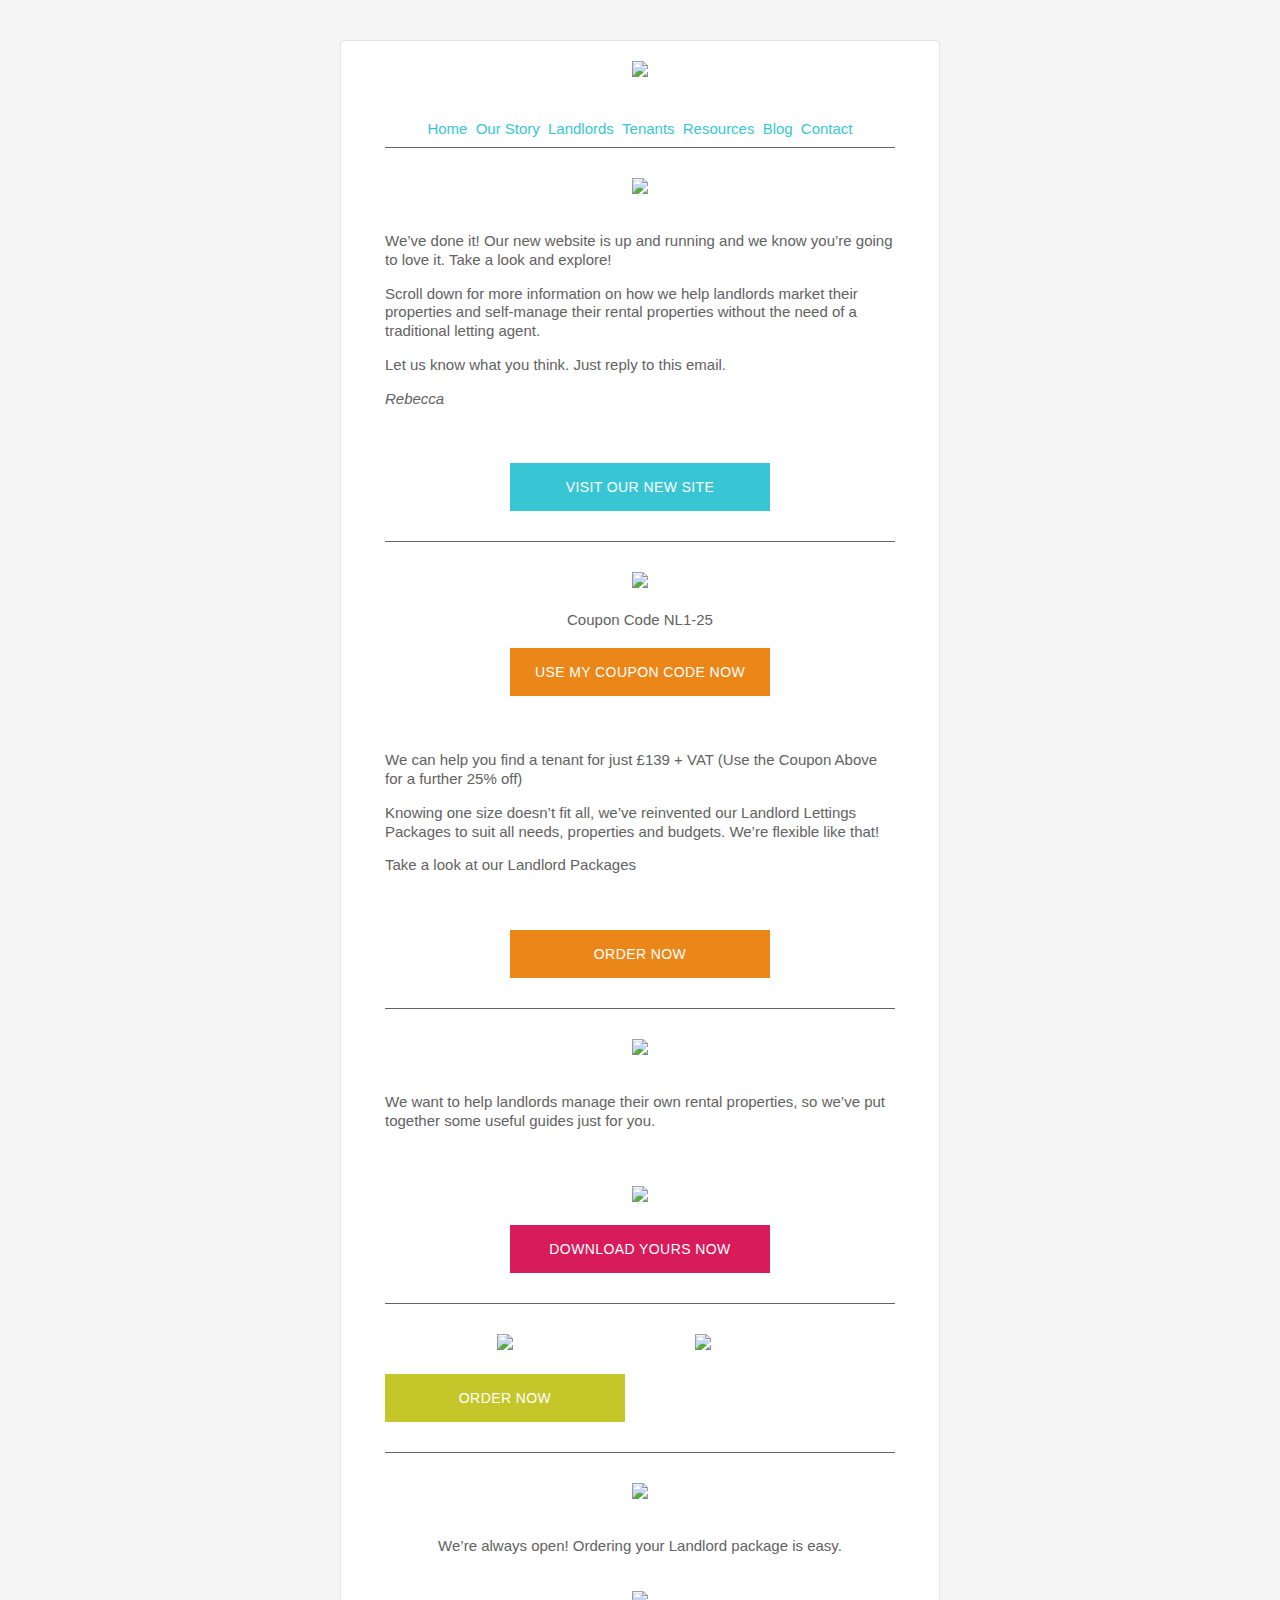
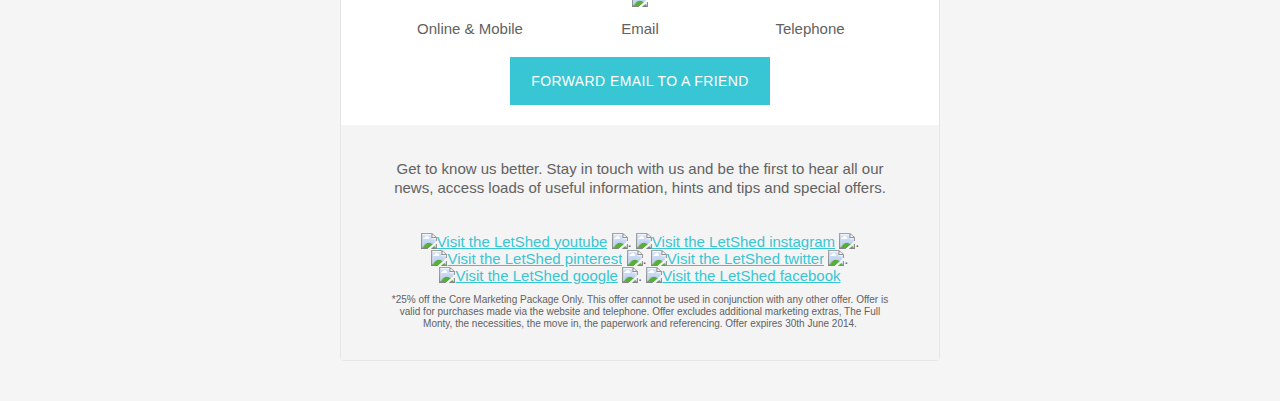
==== LetShed/index.html @ 843b9af1 "Started developing extra kit files" ====
<!DOCTYPE html PUBLIC "-//W3C//DTD XHTML 1.0 Strict//EN" "http://www.w3.org/TR/xhtml1/DTD/xhtml1-strict.dtd">
<html xmlns="http://www.w3.org/1999/xhtml">
    <head>
		
        <meta http-equiv="Content-Type" content="text/html; charset=UTF-8" />
        <meta name="viewport" content="width=device-width"/>
        <title>Letshed Residential Property Lettings</title>

        <style type="text/css">body,#bodyTable,#bodyCell{height:100% !important;margin:0;padding:0;width:100% !important}table{border-collapse:collapse}img,a img{border:0;outline:none;text-decoration:none}h1,h2,h3,h4,h5,h6{margin:0;padding:0}p{margin:1em 0}.ReadMsgBody{width:100%}.ExternalClass{width:100%}.ExternalClass,.ExternalClass p,.ExternalClass span,.ExternalClass font,.ExternalClass td,.ExternalClass div{line-height:100%}table,td{mso-table-lspace:0pt;mso-table-rspace:0pt}#outlook a{padding:0}img{-ms-interpolation-mode:bicubic}body,table,td,p,a,li,blockquote{-ms-text-size-adjust:100%;-webkit-text-size-adjust:100%}.flexibleContainerCell{padding-top:20px}.flexibleImage{height:auto}.bottomShim{padding-bottom:20px}.imageContent,.imageContentLast{padding-bottom:20px}.nestedContainerCell{padding-top:20px;padding-Right:20px;padding-Left:20px}body,#bodyTable{background-color:#f5f5f5;font-family:Arial, sans-serif;color:#626262;font-size:15px}#bodyCell{padding-top:40px;padding-bottom:40px}#emailBody{background-color:#fff;border:1px solid #e6e6e6;border-collapse:separate;border-radius:4px}h1,h2,h3,h4,h5,h6{color:#626262;font-family:Arial;font-size:20px;line-height:125%;text-align:Left}.textContent,.textContentLast{color:#626262;font-family:Arial;font-size:15px;line-height:125%;text-align:Left;padding-bottom:20px}.textContent a,.textContentLast a{color:#38c6d4;text-decoration:underline}.nestedContainer{background-color:#e6e6e6;border:1px solid #d9d9d9}.emailButton{background-color:#38c6d4;border-collapse:separate;text-transform:uppercase}.buttonContent{color:#fff;font-family:Arial;font-size:18px;font-weight:bold;line-height:100%;text-align:center}.buttonContent a{color:#fff;display:block;text-decoration:none;font-size:14px;letter-spacing:0.029em;font-weight:300;padding:15px}.emailButton.pink{background-color:#d81b5b}.emailButton.orange{background-color:#eb8619}.emailButton.blue{background-color:#38c6d4}.emailButton.green{background-color:#c4c62a;margin-top:20px}.divided{border-bottom:1px solid #626262;margin-bottom:10px;padding-bottom:10px;display:block}a{color:#38c6d4}.navigation{margin:0;padding:0;text-align:center}.navigation li{list-style:none;display:inline}.navigation li a{text-decoration:none;padding:0 2px;font-size:15px}.coupon{padding-top:20px}.grey{background:#f4f4f4}.small{font-size:10px;line-height:12px;text-align:center}@media only screen and (max-width: 480px){body{width:100% !important;min-width:100% !important}table[id="emailBody"],table[class="flexibleContainer"]{width:100% !important}img[class="flexibleImage"]{height:auto !important;width:100% !important}table[class="emailButton"]{width:100% !important}td[class="buttonContent"]{padding:0 !important}td[class="buttonContent"] a{padding:15px !important}td[class="textContentLast"],td[class="imageContentLast"]{padding-top:20px !important}td[id="bodyCell"]{padding-top:10px !important;padding-Right:10px !important;padding-Left:10px !important}.navigation{margin:0;padding:0;text-align:center}.navigation li{list-style:none;display:inline}.navigation li a{text-decoration:none;padding:0 2px;font-size:15px}p{margin:1em 2em;padding:0 15px}.flexibleContainer{max-width:320px}img{max-width:260px}.imageContent,.imageContentLast{text-align:center}.space{display:none}.emailButton{margin:0 auto}}
</style>
        <!--
        	Outlook Conditional CSS

            These two style blocks target Outlook 2007 & 2010 specifically, forcing
            columns into a single vertical stack as on mobile clients. This is
            primarily done to avoid the 'page break bug' and is optional.

            More information here:
			http://templates.mailchimp.com/development/css/outlook-conditional-css
        -->
        <!--[if mso 12]>
            <style type="text/css">
            	.flexibleContainer{display:block !important; width:100% !important;}
            </style>
        <![endif]-->
        <!--[if mso 14]>
            <style type="text/css">
            	.flexibleContainer{display:block !important; width:100% !important;}
            </style>
        <![endif]-->
    </head>
    <body>
    	<center>
        	<table border="0" cellpadding="0" cellspacing="0" height="100%" width="100%" id="bodyTable">
            	<tr>
                	<td align="center" valign="top" id="bodyCell">
                    	<!-- EMAIL CONTAINER // -->
 
                    	<table border="0" cellpadding="0" cellspacing="0" width="600" id="emailBody">




							<!-- -------------------------
							Logo - (?) -------------
							----------------------------->
							

							<!-- MODULE ROW // -->
							<tr>
                            	<td align="center" valign="top">
                                	<!-- CENTERING TABLE // -->
                                	<table border="0" cellpadding="0" cellspacing="0" width="100%">
                                    	<tr>
                                        	<td align="center" valign="top">
                                            	<!-- FLEXIBLE CONTAINER // -->
                                            	<table border="0" cellpadding="0" cellspacing="0" width="510" class="flexibleContainer">
                                                	<tr>
                                                    	<td align="center" valign="top" width="510" class="flexibleContainerCell bottomShim ">


                                                            <!-- CONTENT TABLE // -->
                                                           
                                                            <table border="0" cellpadding="0" cellspacing="0" width="260" class="">
                                                                <tr>
                                                                    <td align="center" valign="middle" class="">
                                                                        <a href="http://www.letshed.co.uk/" target="_blank"><img src="http://letshed.co.uk/email/images/logo.png" mc:edit="logo" /></a>
                                                                    </td>
                                                                </tr>
                                                            </table>
                                                            <!-- // CONTENT TABLE -->


                                                        </td>
                                                    </tr>
                                                </table>
                                                <!-- // FLEXIBLE CONTAINER -->
                                            </td>
                                        </tr>
                                    </table>
                                    <!-- // CENTERING TABLE -->
                                </td>
                            </tr>
                            <!-- // MODULE ROW -->
                            
                            

							<!-- -------------------------
							Navigation - (?) -------------
							----------------------------->
							

							<tr mc:hideable>
                            	<td align="center" valign="top">
                                	<!-- CENTERING TABLE // -->

                                	<table border="0" cellpadding="0" cellspacing="0" width="100%">
                                    	<tr>
                                        	<td align="center" valign="top">
                                            	<!-- FLEXIBLE CONTAINER // -->

                                            	<table border="0" cellpadding="0" cellspacing="0" width="510" class="flexibleContainer">
                                                	<tr class="divided">
                                                    	<td align="center" valign="top" width="510" class="flexibleContainerCell">

															<ul class="navigation">
																<li mc:edit="nav_home" ><a href="http://www.letshed.co.uk/">Home</a></li>
																<li mc:edit="nav_story" ><a href="http://www.letshed.co.uk/our-story/">Our Story</a></li>
																<li mc:edit="nav_landlord" ><a href="http://www.letshed.co.uk/landlords/">Landlords</a></li>
																<li mc:edit="nav_tenant" ><a href="http://www.letshed.co.uk/tenants/">Tenants</a></li>
																<li mc:edit="nav_resource" ><a href="http://www.letshed.co.uk/resources/">Resources</a></li>
																<li mc:edit="nav_blog" ><a href="http://www.letshed.co.uk/blog/">Blog</a></li>
																<li mc:edit="nav_contact" ><a href="http://www.letshed.co.uk/contact/">Contact</a></li>
															</ul>
                                                        </td>
                                                    </tr>
                                                </table>
                                                <!-- // FLEXIBLE CONTAINER -->
                                            </td>
                                        </tr>
                                    </table>
                                    <!-- // CENTERING TABLE -->
                                </td>
                            </tr>
                            <!-- // MODULE ROW -->
							
							
							
							<!-- -------------------------
							Full Width Column Content ----
							----------------------------->
							

							<tr>
                            	<td align="center" valign="top">
                                	<!-- CENTERING TABLE // -->

                                	<table border="0" cellpadding="0" cellspacing="0" width="100%">
                                    	<tr>
                                        	<td align="center" valign="top">
                                            	<!-- FLEXIBLE CONTAINER // -->

                                            	<table border="0" cellpadding="0" cellspacing="0" width="510" class="flexibleContainer">
                                                	<tr>
                                                    	<td align="center" valign="top" width="510" class="flexibleContainerCell">
															<img src="http://letshed.co.uk/email/images/weve-done-it.png" mc:edit="header-image" />
                                                        </td>
                                                    </tr>
                                                </table>
                                                <!-- // FLEXIBLE CONTAINER -->
                                            </td>
                                        </tr>
                                    </table>
                                    <!-- // CENTERING TABLE -->
                                </td>
                            </tr>
                            <!-- // MODULE ROW -->
							
							
							<!-- MODULE ROW // -->
                            
							<tr mc:repeatable>
                            	<td align="center" valign="top">
                                	<!-- CENTERING TABLE // -->

                                	<table border="0" cellpadding="0" cellspacing="0" width="100%">
                                    	<tr>
                                        	<td align="center" valign="top">
                                            	<!-- FLEXIBLE CONTAINER // -->

                                            	<table border="0" cellpadding="0" cellspacing="0" width="510" class="flexibleContainer">
                                                	<tr>
                                                    	<td align="center" valign="top" width="510" class="flexibleContainerCell">


                                                            <!-- CONTENT TABLE // -->
                                                            
                                                            <table border="0" cellpadding="0" cellspacing="0" width="100%">
                                                                <tr>
                                                                    <td valign="top" class="textContent" mc:edit="header-content">
																	<p>We&rsquo;ve done it! Our new website is up and running and we know you&rsquo;re going to love it. Take a look and explore!</p>
																	<p>Scroll down for more information on how we help landlords market their properties and self-manage their rental properties without the need of a traditional letting agent.</p>
																	<p>Let us know what you think. Just reply to this email.</p>
																	<p><i>Rebecca</i></p>
                                                                </tr>
                                                            </table>
                                                            <!-- // CONTENT TABLE -->


                                                        </td>
                                                    </tr>
                                                </table>
                                                <!-- // FLEXIBLE CONTAINER -->
                                            </td>
                                        </tr>
                                    </table>
                                    <!-- // CENTERING TABLE -->
                                </td>
                            </tr>
                            <!-- // MODULE ROW -->					
							
							
							<!-- MODULE ROW // -->
							<tr >
                            	<td align="center" valign="top" class="">
                                	<!-- CENTERING TABLE // -->
                                	<table border="0" cellpadding="0" cellspacing="0" width="100%">
                                    	<tr>
                                        	<td align="center" valign="top">
                                            	<!-- FLEXIBLE CONTAINER // -->
                                            	<table border="0" cellpadding="0" cellspacing="0" width="510" class="flexibleContainer divided">
                                                	<tr>
                                                    	<td align="center" valign="top" width="510" class="flexibleContainerCell bottomShim">

                                                            <!-- CONTENT TABLE // -->
                                                           
                                                            <table border="0" cellpadding="0" cellspacing="0" width="260" class="emailButton blue">
                                                                <tr>
                                                                    <td align="center" valign="middle" class="buttonContent">
                                                                        <a href="http://www.letshed.co.uk/" target="_blank" mc:edit="visit-new-site">Visit Our New Site</a>
                                                                    </td>
                                                                </tr>
                                                            </table>
                                                            <!-- // CONTENT TABLE -->

                                                        </td>
                                                    </tr>
                                                </table>
                                                <!-- // FLEXIBLE CONTAINER -->
                                            </td>
                                        </tr>
                                    </table>
                                    <!-- // CENTERING TABLE -->
                                </td>
                            </tr>
                            <!-- // MODULE ROW -->



<!----------->


							<tr>
                            	<td align="center" valign="top">
                                	<!-- CENTERING TABLE // -->

                                	<table border="0" cellpadding="0" cellspacing="0" width="100%">
                                    	<tr>
                                        	<td align="center" valign="top">
                                            	<!-- FLEXIBLE CONTAINER // -->

                                            	<table border="0" cellpadding="0" cellspacing="0" width="510" class="flexibleContainer">
                                                	<tr>
                                                    	<td align="center" valign="top" width="510" class="flexibleContainerCell">
															<img src="http://letshed.co.uk/email/images/25off.png" mc:edit="coupond-off-button"/>
                                                        </td>
                                                    </tr>
                                                </table>
                                                <!-- // FLEXIBLE CONTAINER -->
                                            </td>
                                        </tr>
                                    </table>
                                    <!-- // CENTERING TABLE -->
                                </td>
                            </tr>
                            <!-- // MODULE ROW -->


							<!-- MODULE ROW // -->
							<tr>
                            	<td align="center" valign="top">
                                	<!-- CENTERING TABLE // -->
                                	<table border="0" cellpadding="0" cellspacing="0" width="100%">
                                    	<tr>
                                        	<td align="center" valign="top">
                                            	<!-- FLEXIBLE CONTAINER // -->
                                            	<table border="0" cellpadding="0" cellspacing="0" width="510" class="flexibleContainer">

                                                            
                                                	<tr>
                                                    	<td align="center" valign="top" width="510" class="coupon" mc:edit="coupon-content">
                                                        	Coupon Code NL1-25
                                                    	</td>
                                                	</tr>

                                                	<tr>
                                                    	<td align="center" valign="top" width="510" class="flexibleContainerCell bottomShim">

                                                            <!-- CONTENT TABLE // -->
                                                           
                                                            <table border="0" cellpadding="0" cellspacing="0" width="260" class="emailButton orange">                                                            
                                                                <tr>
                                                                    <td align="center" valign="middle" class="buttonContent">
                                                                        <a href="http://www.letshed.co.uk/landlords/" target="_blank" mc:edit="coupon-button">USE MY COUPON CODE NOW</a>
                                                                    </td>
                                                                </tr>
                                                            </table>
                                                            <!-- // CONTENT TABLE -->


                                                        </td>
                                                    </tr>
                                                </table>
                                                <!-- // FLEXIBLE CONTAINER -->
                                            </td>
                                        </tr>
                                    </table>
                                    <!-- // CENTERING TABLE -->
                                </td>
                            </tr>
                            <!-- // MODULE ROW -->
							
							<!-- MODULE ROW // -->
                            
							<tr mc:repeatable>
                            	<td align="center" valign="top">
                                	<!-- CENTERING TABLE // -->

                                	<table border="0" cellpadding="0" cellspacing="0" width="100%">
                                    	<tr>
                                        	<td align="center" valign="top">
                                            	<!-- FLEXIBLE CONTAINER // -->

                                            	<table border="0" cellpadding="0" cellspacing="0" width="510" class="flexibleContainer">
                                                	<tr>
                                                    	<td align="center" valign="top" width="510" class="flexibleContainerCell">

                                                            <!-- CONTENT TABLE // -->
                                                            
                                                            <table border="0" cellpadding="0" cellspacing="0" width="100%">
                                                                <tr>
                                                                    <td valign="top" class="textContent" mc:edit="cost-content">
																	<p>We can help you find a tenant for just &pound;139 + VAT
																	(Use the Coupon Above for a further 25% off)</p>
																	<p>Knowing one size doesn&rsquo;t fit all, we&rsquo;ve reinvented our Landlord Lettings Packages to suit all needs, properties and budgets. We&rsquo;re flexible like that!</p>
																	<p>Take a look at our Landlord Packages</p>

                                                                </tr>
                                                            </table>
                                                            <!-- // CONTENT TABLE -->


                                                        </td>
                                                    </tr>
                                                </table>
                                                <!-- // FLEXIBLE CONTAINER -->
                                            </td>
                                        </tr>
                                    </table>
                                    <!-- // CENTERING TABLE -->
                                </td>
                            </tr>
                            <!-- // MODULE ROW -->					
							
							
							<!-- MODULE ROW // -->
							<tr>
                            	<td align="center" valign="top" class="">
                                	<!-- CENTERING TABLE // -->
                                	<table border="0" cellpadding="0" cellspacing="0" width="100%">
                                    	<tr>
                                        	<td align="center" valign="top">
                                            	<!-- FLEXIBLE CONTAINER // -->
                                            	<table border="0" cellpadding="0" cellspacing="0" width="510" class="flexibleContainer divided">
                                                	<tr>
                                                    	<td align="center" valign="top" width="510" class="flexibleContainerCell bottomShim">


                                                            <!-- CONTENT TABLE // -->
                                                           
                                                            <table border="0" cellpadding="0" cellspacing="0" width="260" class="emailButton orange">
                                                                <tr>
                                                                    <td align="center" valign="middle" class="buttonContent">
                                                                        <a href="http://www.letshed.co.uk/landlords/" target="_blank" mc:edit="order-original-button">ORDER NOW</a>
                                                                    </td>
                                                                </tr>
                                                            </table>
                                                            <!-- // CONTENT TABLE -->


                                                        </td>
                                                    </tr>
                                                </table>
                                                <!-- // FLEXIBLE CONTAINER -->
                                            </td>
                                        </tr>
                                    </table>
                                    <!-- // CENTERING TABLE -->
                                </td>
                            </tr>
                            <!-- // MODULE ROW -->

<!----------->



							<tr mc:hideable>
                            	<td align="center" valign="top">
                                	<!-- CENTERING TABLE // -->

                                	<table border="0" cellpadding="0" cellspacing="0" width="100%">
                                    	<tr>
                                        	<td align="center" valign="top">
                                            	<!-- FLEXIBLE CONTAINER // -->

                                            	<table border="0" cellpadding="0" cellspacing="0" width="510" class="flexibleContainer">
                                                	<tr>
                                                    	<td align="center" valign="top" width="510" class="flexibleContainerCell">
															<img src="http://letshed.co.uk/email/images/help.png" mc:edit="help-image"/>
                                                        </td>
                                                    </tr>
                                                </table>
                                                <!-- // FLEXIBLE CONTAINER -->
                                            </td>
                                        </tr>
                                    </table>
                                    <!-- // CENTERING TABLE -->
                                </td>
                            </tr>
                            <!-- // MODULE ROW -->


							
							<!-- MODULE ROW // -->
                            
							<tr mc:repeatable>
                            	<td align="center" valign="top">
                                	<!-- CENTERING TABLE // -->

                                	<table border="0" cellpadding="0" cellspacing="0" width="100%">
                                    	<tr>
                                        	<td align="center" valign="top">
                                            	<!-- FLEXIBLE CONTAINER // -->

                                            	<table border="0" cellpadding="0" cellspacing="0" width="510" class="flexibleContainer">
                                                	<tr>
                                                    	<td align="center" valign="top" width="510" class="flexibleContainerCell">

                                                            <!-- CONTENT TABLE // -->
                                                            
                                                            <table border="0" cellpadding="0" cellspacing="0" width="100%">
                                                                <tr>
                                                                    <td valign="top" class="textContent" mc:edit="order-text-content">
																	<p>We want to help landlords manage their own rental properties, 
																	so we&rsquo;ve put together some useful guides just for you.</p>
                                                                </tr>
                                                            </table>
                                                            
                                                            <!-- // CONTENT TABLE -->
                                                            
                                                        </td>
                                                    </tr>
                                                </table>
                                                <!-- // FLEXIBLE CONTAINER -->
                                            </td>
                                        </tr>
                                    </table>
                                    <!-- // CENTERING TABLE -->
                                </td>
                            </tr>
                            <!-- // MODULE ROW -->					

							<tr>
                            	<td align="center" valign="top">
                                	<!-- CENTERING TABLE // -->

                                	<table border="0" cellpadding="0" cellspacing="0" width="100%">
                                    	<tr>
                                        	<td align="center" valign="top">
                                            	<!-- FLEXIBLE CONTAINER // -->

                                            	<table border="0" cellpadding="0" cellspacing="0" width="510" class="flexibleContainer">
                                                	<tr>
                                                    	<td align="center" valign="top" width="510" class="flexibleContainerCell">
															<img src="http://letshed.co.uk/email/images/download-ebooks.png" mc:edit="downloads-image" />
                                                        </td>
                                                    </tr>
                                                </table>
                                                <!-- // FLEXIBLE CONTAINER -->
                                            </td>
                                        </tr>
                                    </table>
                                    <!-- // CENTERING TABLE -->
                                </td>
                            </tr>
                            <!-- // MODULE ROW -->

							
							<!-- MODULE ROW // -->
							<tr>
                            	<td align="center" valign="top" class="">
                                	<!-- CENTERING TABLE // -->
                                	<table border="0" cellpadding="0" cellspacing="0" width="100%">
                                    	<tr>
                                        	<td align="center" valign="top">
                                            	<!-- FLEXIBLE CONTAINER // -->
                                            	<table border="0" cellpadding="0" cellspacing="0" width="510" class="flexibleContainer divided">
                                                	<tr>
                                                    	<td align="center" valign="top" width="510" class="flexibleContainerCell bottomShim">

                                                            <!-- CONTENT TABLE // -->
                                                           
                                                            <table border="0" cellpadding="0" cellspacing="0" width="260" class="emailButton pink">
                                                                <tr>
                                                                    <td align="center" valign="middle" class="buttonContent">
                                                                        <a href="http://www.letshed.co.uk/resources/" target="_blank" mc:edit="order-button">DOWNLOAD YOURS NOW</a>
                                                                    </td>
                                                                </tr>
                                                            </table>
                                                            <!-- // CONTENT TABLE -->


                                                        </td>
                                                    </tr>
                                                </table>
                                                <!-- // FLEXIBLE CONTAINER -->
                                            </td>
                                        </tr>
                                    </table>
                                    <!-- // CENTERING TABLE -->
                                </td>
                            </tr>
                            <!-- // MODULE ROW -->


<!-------------->


							<!-- MODULE ROW // -->
							<tr>
                            	<td align="center" valign="top" class="">
                                	<!-- CENTERING TABLE // -->
                                	<table border="0" cellpadding="0" cellspacing="0" width="100%">
                                    	<tr>
                                        	<td align="center" valign="top">
                                            	<!-- FLEXIBLE CONTAINER // -->
                                            	<table border="0" cellpadding="0" cellspacing="0" width="510" class="flexibleContainer divided">
                                                	<tr>
                                                    	<td valign="top" width="510" class="flexibleContainerCell">


                                                            <!-- CONTENT TABLE // -->
                                                            <!--
                                                            	Keeping the table markup in its original
                                                                order and swapping the align attribute values
                                                                allows the tables to wrap in the correct order
                                                                on small displays.
                                                            -->
                                                            <table align="Right" border="0" cellpadding="0" cellspacing="0" width="200" class="flexibleContainer">
                                                                <tr>
                                                                    <td align="Left" valign="top" class="imageContent">
                                                                        <img src="http://letshed.co.uk/email/images/circle-phone.jpg" class="flexibleImage" style="max-width:205px;" mc:edit="circle-image"/>
                                                                    </td>
                                                                </tr>
                                                            </table>
                                                            <!-- // CONTENT TABLE -->


                                                            <!-- CONTENT TABLE // -->
                                                            <table align="Left" border="0" cellpadding="0" cellspacing="0" width="240" class="flexibleContainer">
                                                                <tr>
                                                                    <td valign="top" class="textContent" style="text-align: center">
	                                                                   <img src="http://letshed.co.uk/email/images/out-and-about.png" class="flexibleImage" style="max-width:269px;" mc:edit="out-about-image" />

			                                                            <!-- CONTENT TABLE // -->
			                                                           
				                                                            <table border="0" cellpadding="0" cellspacing="0" class="emailButton green">
			                                                                <tr>
			                                                                    <td align="center" valign="middle" width="240" class="buttonContent">
			                                                                        <a mc:edit="order-button-now" href="http://www.letshed.co.uk/landlords/" target="_blank">ORDER NOW</a>
			                                                                    </td>
			                                                                </tr>
			                                                            </table>
			                                                            <!-- // CONTENT TABLE -->
			                                                            
                                                                    </td>

                                                                </tr>

                                                            </table>
                                                            <!-- // CONTENT TABLE -->

                                                        </td>
                                                        
                                                    </tr>
                                                    
                                                </table>
                                                <!-- // FLEXIBLE CONTAINER -->
                                            </td>
                                        </tr>
                                    </table>
                                    <!-- // CENTERING TABLE -->
                                </td>
                            </tr>
                            <!-- // MODULE ROW -->

<!-------->




							<tr>
                            	<td align="center" valign="top">
                                	<!-- CENTERING TABLE // -->

                                	<table border="0" cellpadding="0" cellspacing="0" width="100%">
                                    	<tr>
                                        	<td align="center" valign="top">
                                            	<!-- FLEXIBLE CONTAINER // -->

                                            	<table border="0" cellpadding="0" cellspacing="0" width="510" class="flexibleContainer">
                                                	<tr>
                                                    	<td align="center" valign="top" width="510" class="flexibleContainerCell">
															<img src="http://letshed.co.uk/email/images/open-business.png"  mc:edit="business-image" />
                                                        </td>
                                                    </tr>
                                                </table>
                                                <!-- // FLEXIBLE CONTAINER -->
                                            </td>
                                        </tr>
                                    </table>
                                    <!-- // CENTERING TABLE -->
                                </td>
                            </tr>
                            <!-- // MODULE ROW -->


							
							<!-- MODULE ROW // -->
                            
							<tr mc:repeatable>
                            	<td align="center" valign="top">
                                	<!-- CENTERING TABLE // -->

                                	<table border="0" cellpadding="0" cellspacing="0" width="100%">
                                    	<tr>
                                        	<td align="center" valign="top">
                                            	<!-- FLEXIBLE CONTAINER // -->

                                            	<table border="0" cellpadding="0" cellspacing="0" width="510" class="flexibleContainer">
                                                	<tr>
                                                    	<td align="center" valign="top" width="510" class="flexibleContainerCell">

                                                            <!-- CONTENT TABLE // -->
                                                            
                                                            <table border="0" cellpadding="0" cellspacing="0" width="100%">
                                                                <tr>
                                                                    <td valign="top" class="textContent" style="text-align: center;" mc:edit="ordering-content">
																	<p>We&rsquo;re always open! Ordering your Landlord package is easy.</p>
                                                                </tr>
                                                            </table>
                                                            
                                                            <!-- // CONTENT TABLE -->
                                                            
                                                        </td>
                                                    </tr>
                                                </table>
                                                <!-- // FLEXIBLE CONTAINER -->
                                            </td>
                                        </tr>
                                    </table>
                                    <!-- // CENTERING TABLE -->
                                </td>
                            </tr>
                            <!-- // MODULE ROW -->					

							<tr>
                            	<td align="center" valign="top">
                                	<!-- CENTERING TABLE // -->

                                	<table border="0" cellpadding="0" cellspacing="0" width="100%">
                                    	<tr>
                                        	<td align="center" valign="top">
                                            	<!-- FLEXIBLE CONTAINER // -->

                                            	<table border="0" cellpadding="0" cellspacing="0" width="510" class="flexibleContainer">
                                            		<tr width="510" border="0" align="center" cellpadding="0" cellspacing="0">
	                                            		<td colspan="3" align="center" valign="top" width="510" class="">
		                                            		<a href="http://www.letshed.co.uk/contact/"><img style="margin-bottom: 10px;" src="http://letshed.co.uk/email/images/contact.png" mc:edit="contact-image"/></a>
	                                            		</td>
                                            		</tr>
                                                	<tr border="0" align="center" cellpadding="0" cellspacing="0" width="447">
                                                	
                                                    	<td align="center" valign="top" class="" width="149" mc:edit="contact-mobile">
															Online &amp; Mobile
                                                        </td>
                                                        
	                                                   	<td align="center" valign="top" class="" width="149" mc:edit="contact-email">
															Email
                                                        </td>
                                                        
	                                                   	<td align="center" valign="top" class="" width="149" mc:edit="contact-telephone">
															Telephone
                                                        </td>
                                                        
                                                    </tr>
                                                </table>
                                                <!-- // FLEXIBLE CONTAINER -->
                                            </td>
                                        </tr>
                                    </table>
                                    <!-- // CENTERING TABLE -->
                                </td>
                            </tr>
                            <!-- // MODULE ROW -->

							
							<!-- MODULE ROW // -->
							<tr>
                            	<td align="center" valign="top">
                                	<!-- CENTERING TABLE // -->
                                	<table border="0" cellpadding="0" cellspacing="0" width="100%">
                                    	<tr>
                                        	<td align="center" valign="top">
                                            	<!-- FLEXIBLE CONTAINER // -->
                                            	<table border="0" cellpadding="0" cellspacing="0" width="510" class="flexibleContainer">
                                                	<tr>
                                                    	<td align="center" valign="top" width="510" class="flexibleContainerCell bottomShim">


                                                            <!-- CONTENT TABLE // -->
                                                           
                                                            <table border="0" cellpadding="0" cellspacing="0" width="260" class="emailButton blue">
                                                                <tr>
                                                                    <td align="center" valign="middle" class="buttonContent">
                                                                        <a href="*|FORWARD|*" target="_blank">FORWARD EMAIL TO A FRIEND</a>
                                                                    </td>
                                                                </tr>
                                                            </table>
                                                            <!-- // CONTENT TABLE -->


                                                        </td>
                                                    </tr>
                                                </table>
                                                <!-- // FLEXIBLE CONTAINER -->
                                            </td>
                                        </tr>
                                    </table>
                                    <!-- // CENTERING TABLE -->
                                </td>
                            </tr>
                            <!-- // MODULE ROW -->



							<!-- MODULE ROW // -->
							<tr class="grey">
                            	<td align="center" valign="top">
                                	<!-- CENTERING TABLE // -->
                                	<table border="0" cellpadding="0" cellspacing="0" width="100%">
                                    	<tr>
                                        	<td align="center" valign="top">
                                            	<!-- FLEXIBLE CONTAINER // -->
                                            	<table border="0" cellpadding="0" cellspacing="0" width="510" class="flexibleContainer">
                                                	<tr>
                                                    	<td align="center" valign="top" width="510" class="flexibleContainerCell bottomShim">


                                                            <!-- CONTENT TABLE // -->
                                                            
                                                            <table border="0" cellpadding="0" cellspacing="0" width="100%">
                                                                <tr>
                                                                    <td valign="top" class="textContent" style="text-align: center;" mc:edit="footer-content">
																	<p>Get to know us better. Stay in touch with us and be the first 
																	to hear all our news, access loads of useful information, 
																	hints and tips and special offers.</p>
                                                                </tr>
                                                                
                                                                <tr>
	                                                                <td style="text-align: center;">
	                                                                		                                                                
																		<a mc:edit="social-youtube" href="https://www.youtube.com/user/TheLetShed"><img src="http://letshed.co.uk/email/images/images/social_youtube.png" alt="Visit the LetShed youtube" width="34" height="32" /></a>
																		<img class="space" src="http://letshed.co.uk/email/images/images/social_break.png" alt="." width="17" height="32" />

																		<a mc:edit="social-instagram" href="http://instagram.com/letshed"><img src="http://letshed.co.uk/email/images/images/social_instagram.png" alt="Visit the LetShed instagram" width="33" height="32" /></a>
																		<img class="space" src="http://letshed.co.uk/email/images/images/social_break.png" alt="." width="17" height="32" />
																		
																		<a mc:edit="social-pinterest" href="http://www.pinterest.com/letshed/"><img src="http://letshed.co.uk/email/images/images/social_pinterest.png" alt="Visit the LetShed pinterest" width="34" height="32" /></a>
																		<img class="space" src="http://letshed.co.uk/email/images/images/social_break.png" alt="." width="17" height="32" />
																		
																		<a mc:edit="social-twitter" href="https://twitter.com/letshed"><img src="http://letshed.co.uk/email/images/images/social_twitter.png" alt="Visit the LetShed twitter" width="32" height="32" /></a>
																		<img class="space" src="http://letshed.co.uk/email/images/images/social_break.png" alt="." width="17" height="32" />
																		
																		<a mc:edit="social-google" href="https://plus.google.com/107503152751792097546/posts"><img src="http://letshed.co.uk/email/images/images/social_google.png" alt="Visit the LetShed google" width="33" height="32" /></a>
																		<img class="space" src="http://letshed.co.uk/email/images/images/social_break.png" alt="." width="17" height="32" />

																		<a mc:edit="social-facebook"href="https://www.facebook.com/LetShed"><img src="http://letshed.co.uk/email/images/images/social_facebook.png" alt="Visit the LetShed facebook" width="35" height="32" /></a>
	                                                                </td>
                                                                </tr>
                                                                <tr>
	                                                                <td mc:edit="footer-terms">
																		<p class="small">*25% off the Core Marketing Package Only. This offer cannot be used in conjunction with any other offer. Offer is valid for purchases made via the website and telephone. Offer excludes additional marketing extras, The Full Monty, the necessities, the move in, the paperwork and referencing. Offer expires 30th June 2014.</p>
	
	                                                                </td>
                                                                </tr>
                                                            </table>
                                                            
                                                            <!-- // CONTENT TABLE -->

                        </table>
                    	<!-- // EMAIL CONTAINER -->
                    </td>
                </tr>
            </table>
        </center>
    </body>
</html>
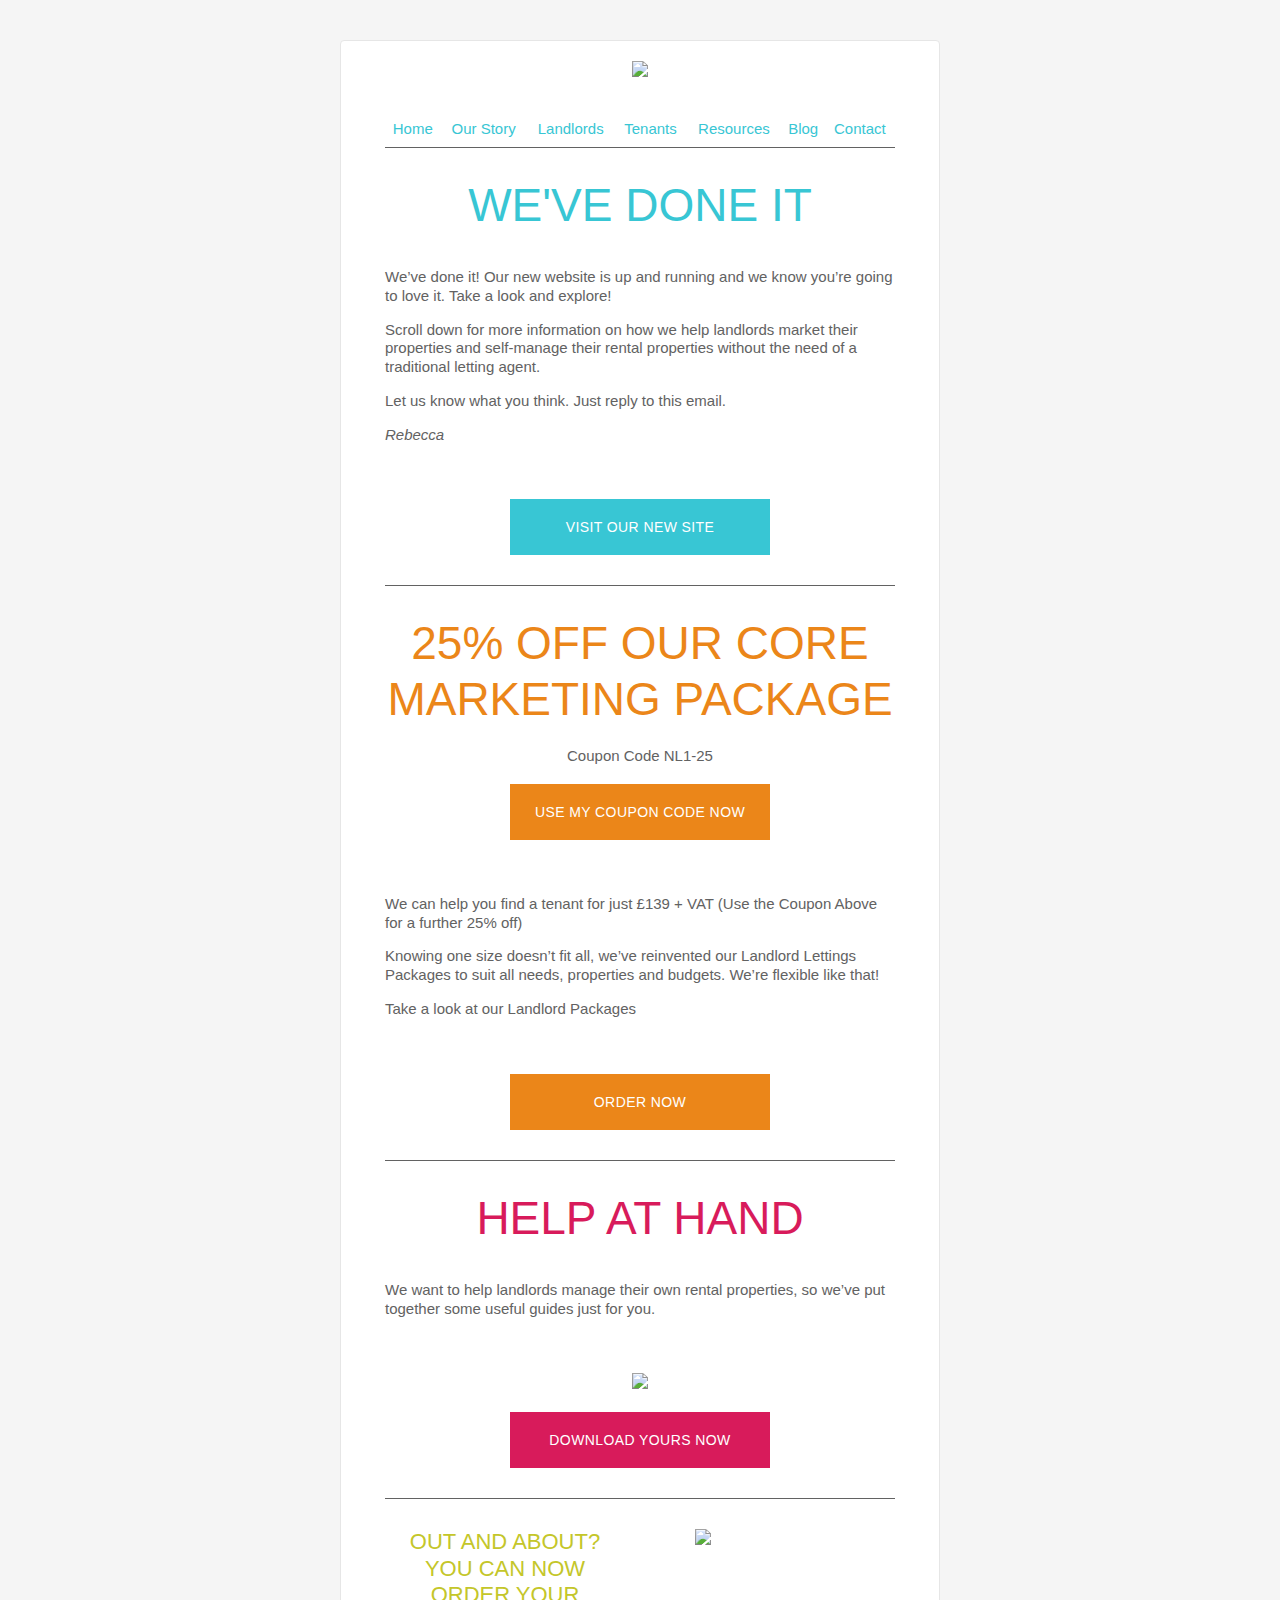
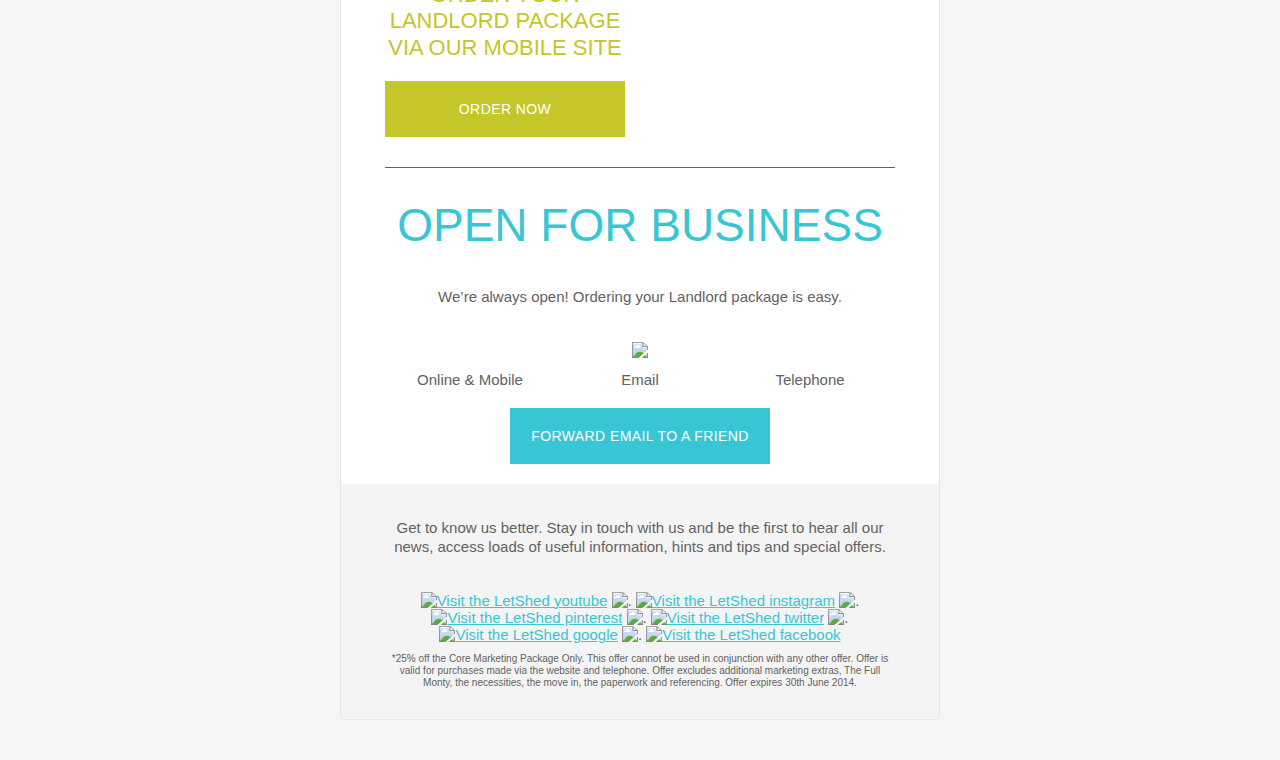
==== commit 5c9c2fbf: "Updated for Outlook on Letshed" ====
--- a/LetShed/index.html
+++ b/LetShed/index.html
@@ -6,7 +6,7 @@
         <meta name="viewport" content="width=device-width"/>
         <title>Letshed Residential Property Lettings</title>
 
-        <style type="text/css">body,#bodyTable,#bodyCell{height:100% !important;margin:0;padding:0;width:100% !important}table{border-collapse:collapse}img,a img{border:0;outline:none;text-decoration:none}h1,h2,h3,h4,h5,h6{margin:0;padding:0}p{margin:1em 0}.ReadMsgBody{width:100%}.ExternalClass{width:100%}.ExternalClass,.ExternalClass p,.ExternalClass span,.ExternalClass font,.ExternalClass td,.ExternalClass div{line-height:100%}table,td{mso-table-lspace:0pt;mso-table-rspace:0pt}#outlook a{padding:0}img{-ms-interpolation-mode:bicubic}body,table,td,p,a,li,blockquote{-ms-text-size-adjust:100%;-webkit-text-size-adjust:100%}.flexibleContainerCell{padding-top:20px}.flexibleImage{height:auto}.bottomShim{padding-bottom:20px}.imageContent,.imageContentLast{padding-bottom:20px}.nestedContainerCell{padding-top:20px;padding-Right:20px;padding-Left:20px}body,#bodyTable{background-color:#f5f5f5;font-family:Arial, sans-serif;color:#626262;font-size:15px}#bodyCell{padding-top:40px;padding-bottom:40px}#emailBody{background-color:#fff;border:1px solid #e6e6e6;border-collapse:separate;border-radius:4px}h1,h2,h3,h4,h5,h6{color:#626262;font-family:Arial;font-size:20px;line-height:125%;text-align:Left}.textContent,.textContentLast{color:#626262;font-family:Arial;font-size:15px;line-height:125%;text-align:Left;padding-bottom:20px}.textContent a,.textContentLast a{color:#38c6d4;text-decoration:underline}.nestedContainer{background-color:#e6e6e6;border:1px solid #d9d9d9}.emailButton{background-color:#38c6d4;border-collapse:separate;text-transform:uppercase}.buttonContent{color:#fff;font-family:Arial;font-size:18px;font-weight:bold;line-height:100%;text-align:center}.buttonContent a{color:#fff;display:block;text-decoration:none;font-size:14px;letter-spacing:0.029em;font-weight:300;padding:15px}.emailButton.pink{background-color:#d81b5b}.emailButton.orange{background-color:#eb8619}.emailButton.blue{background-color:#38c6d4}.emailButton.green{background-color:#c4c62a;margin-top:20px}.divided{border-bottom:1px solid #626262;margin-bottom:10px;padding-bottom:10px;display:block}a{color:#38c6d4}.navigation{margin:0;padding:0;text-align:center}.navigation li{list-style:none;display:inline}.navigation li a{text-decoration:none;padding:0 2px;font-size:15px}.coupon{padding-top:20px}.grey{background:#f4f4f4}.small{font-size:10px;line-height:12px;text-align:center}@media only screen and (max-width: 480px){body{width:100% !important;min-width:100% !important}table[id="emailBody"],table[class="flexibleContainer"]{width:100% !important}img[class="flexibleImage"]{height:auto !important;width:100% !important}table[class="emailButton"]{width:100% !important}td[class="buttonContent"]{padding:0 !important}td[class="buttonContent"] a{padding:15px !important}td[class="textContentLast"],td[class="imageContentLast"]{padding-top:20px !important}td[id="bodyCell"]{padding-top:10px !important;padding-Right:10px !important;padding-Left:10px !important}.navigation{margin:0;padding:0;text-align:center}.navigation li{list-style:none;display:inline}.navigation li a{text-decoration:none;padding:0 2px;font-size:15px}p{margin:1em 2em;padding:0 15px}.flexibleContainer{max-width:320px}img{max-width:260px}.imageContent,.imageContentLast{text-align:center}.space{display:none}.emailButton{margin:0 auto}}
+        <style type="text/css">body,#bodyTable,#bodyCell{height:100% !important;margin:0;padding:0;width:100% !important}table{border-collapse:collapse}img,a img{border:0;outline:none;text-decoration:none}h1,h2,h3,h4,h5,h6{margin:0;padding:0}p{margin:1em 0}.ReadMsgBody{width:100%}.ExternalClass{width:100%}.ExternalClass,.ExternalClass p,.ExternalClass span,.ExternalClass font,.ExternalClass td,.ExternalClass div{line-height:100%}table,td{mso-table-lspace:0pt;mso-table-rspace:0pt}#outlook a{padding:0}img{-ms-interpolation-mode:bicubic}body,table,td,p,a,li,blockquote{-ms-text-size-adjust:100%;-webkit-text-size-adjust:100%}.flexibleContainerCell{padding-top:20px}.flexibleImage{height:auto}.bottomShim{padding-bottom:20px}.imageContent,.imageContentLast{padding-bottom:20px}.nestedContainerCell{padding-top:20px;padding-Right:20px;padding-Left:20px}body,#bodyTable{background-color:#f5f5f5;font-family:Arial, sans-serif;color:#626262;font-size:15px}#bodyCell{padding-top:40px;padding-bottom:40px}#emailBody{background-color:#fff;border:1px solid #e6e6e6;border-collapse:separate;border-radius:4px}h1,h2,h3,h4,h5,h6{color:#626262;font-family:Arial;font-size:20px;line-height:125%;text-align:Left}.textContent,.textContentLast{color:#626262;font-family:Arial;font-size:15px;line-height:125%;text-align:Left;padding-bottom:20px}.textContent a,.textContentLast a{color:#38c6d4;text-decoration:underline}.nestedContainer{background-color:#e6e6e6;border:1px solid #d9d9d9}.emailButton{background-color:#38c6d4;border-collapse:separate;text-transform:uppercase}.buttonContent{color:#fff;font-family:Arial;font-size:18px;font-weight:bold;line-height:100%;text-align:center}.buttonContent a{color:#fff;display:block;text-decoration:none;font-size:14px;letter-spacing:0.029em;font-weight:300;padding:0;line-height:4}.emailButton.pink{background-color:#d81b5b}.emailButton.orange{background-color:#eb8619}.emailButton.blue{background-color:#38c6d4}.emailButton.green{background-color:#c4c62a;margin-top:20px}.divided{border-bottom:1px solid #626262;margin-bottom:10px;padding-bottom:10px;display:block}a{color:#38c6d4}.navigation{margin:0;padding:0;text-align:center;list-style:none}.navigation td a{text-decoration:none;padding:0 2px;font-size:15px;display:inline-block}h2{text-align:center;font-family:'Trebuchet MS', sans-serif;font-weight:500;letter-spacing:0;text-transform:uppercase;line-height:1.2}h2.subtitle{font-size:22px}h2.title{font-size:46px}h2.blue{color:#38c6d4}h2.orange{color:#eb8619}h2.pink{color:#d81b5b}h2.green{color:#c4c62a}.coupon{padding-top:20px}.grey{background:#f4f4f4}.small{font-size:10px;line-height:12px;text-align:center}@media only screen and (max-width: 480px){body{width:100% !important;min-width:100% !important}table[id="emailBody"],table[class="flexibleContainer"]{width:100% !important}img[class="flexibleImage"]{height:auto !important;width:100% !important}table[class="emailButton"]{width:100% !important}td[class="buttonContent"]{padding:0 !important}td[class="buttonContent"] a{padding:15px !important}td[class="textContentLast"],td[class="imageContentLast"]{padding-top:20px !important}td[id="bodyCell"]{padding-top:10px !important;padding-Right:10px !important;padding-Left:10px !important}.navigation{margin:0;padding:0;text-align:center;list-style:none}.navigation td{list-style:none;display:inline-block}.navigation td a{text-decoration:none;padding:0 2px;display:inline-block;font-size:15px}.flexibleContainerCell>table{width:320px}h2{text-align:center;font-weight:500;letter-spacing:-1px;text-transform:uppercase}h2.subtitle{font-size:30px;font-weight:300}h2.title{font-size:30px}h2.blue{color:#38c6d4}h2.orange{color:#eb8619}h2.pink{color:#d81b5b}h2.green{color:#c4c62a}p{margin:1em 2em;padding:0 15px}.flexibleContainer{max-width:320px}img{max-width:260px}.imageContent,.imageContentLast{text-align:center}.space{display:none}.emailButton{margin:0 auto}}
 </style>
         <!--
         	Outlook Conditional CSS
@@ -103,15 +103,19 @@
                                                 	<tr class="divided">
                                                     	<td align="center" valign="top" width="510" class="flexibleContainerCell">
 
-															<ul class="navigation">
-																<li mc:edit="nav_home" ><a href="http://www.letshed.co.uk/">Home</a></li>
-																<li mc:edit="nav_story" ><a href="http://www.letshed.co.uk/our-story/">Our Story</a></li>
-																<li mc:edit="nav_landlord" ><a href="http://www.letshed.co.uk/landlords/">Landlords</a></li>
-																<li mc:edit="nav_tenant" ><a href="http://www.letshed.co.uk/tenants/">Tenants</a></li>
-																<li mc:edit="nav_resource" ><a href="http://www.letshed.co.uk/resources/">Resources</a></li>
-																<li mc:edit="nav_blog" ><a href="http://www.letshed.co.uk/blog/">Blog</a></li>
-																<li mc:edit="nav_contact" ><a href="http://www.letshed.co.uk/contact/">Contact</a></li>
-															</ul>
+															
+															<table border="0" cellpadding="0" cellspacing="0" width="510">
+																<tr class="navigation">
+																	<td mc:edit="nav_home" ><a href="http://www.letshed.co.uk/">Home</a></td>
+																	<td mc:edit="nav_story" ><a href="http://www.letshed.co.uk/our-story/">Our Story</a></td>
+																	<td mc:edit="nav_landlord" ><a href="http://www.letshed.co.uk/landlords/">Landlords</a></td>
+																	<td mc:edit="nav_tenant" ><a href="http://www.letshed.co.uk/tenants/">Tenants</a></td>
+																	<td mc:edit="nav_resource" ><a href="http://www.letshed.co.uk/resources/">Resources</a></td>
+																	<td mc:edit="nav_blog" ><a href="http://www.letshed.co.uk/blog/">Blog</a></td>
+																	<td mc:edit="nav_contact" ><a href="http://www.letshed.co.uk/contact/">Contact</a></td>
+																</tr>
+															</table>
+															
                                                         </td>
                                                     </tr>
                                                 </table>
@@ -143,7 +147,7 @@
                                             	<table border="0" cellpadding="0" cellspacing="0" width="510" class="flexibleContainer">
                                                 	<tr>
                                                     	<td align="center" valign="top" width="510" class="flexibleContainerCell">
-															<img src="http://letshed.co.uk/email/images/weve-done-it.png" mc:edit="header-image" />
+															<h2 class="title blue"  mc:edit="blue-title">We've done it</h2>
                                                         </td>
                                                     </tr>
                                                 </table>
@@ -252,7 +256,9 @@
                                             	<table border="0" cellpadding="0" cellspacing="0" width="510" class="flexibleContainer">
                                                 	<tr>
                                                     	<td align="center" valign="top" width="510" class="flexibleContainerCell">
-															<img src="http://letshed.co.uk/email/images/25off.png" mc:edit="coupond-off-button"/>
+
+															<h2 class="title orange" mc:edit="coupon-title">25% OFF OUR CORE MARKETING PACKAGE</h2>
+
                                                         </td>
                                                     </tr>
                                                 </table>
@@ -406,7 +412,8 @@
                                             	<table border="0" cellpadding="0" cellspacing="0" width="510" class="flexibleContainer">
                                                 	<tr>
                                                     	<td align="center" valign="top" width="510" class="flexibleContainerCell">
-															<img src="http://letshed.co.uk/email/images/help.png" mc:edit="help-image"/>
+															<h2 class="title pink" mc:edit="pink-title">HELP AT HAND</h2>
+
                                                         </td>
                                                     </tr>
                                                 </table>
@@ -560,7 +567,8 @@
                                                             <table align="Left" border="0" cellpadding="0" cellspacing="0" width="240" class="flexibleContainer">
                                                                 <tr>
                                                                     <td valign="top" class="textContent" style="text-align: center">
-	                                                                   <img src="http://letshed.co.uk/email/images/out-and-about.png" class="flexibleImage" style="max-width:269px;" mc:edit="out-about-image" />
+															<h2 class="subtitle green" mc:edit="green-small-title">OUT AND ABOUT? YOU CAN NOW ORDER YOUR LANDLORD PACKAGE VIA OUR MOBILE SITE</h2>
+	                                                                   
 
 			                                                            <!-- CONTENT TABLE // -->
 			                                                           
@@ -611,7 +619,7 @@
                                             	<table border="0" cellpadding="0" cellspacing="0" width="510" class="flexibleContainer">
                                                 	<tr>
                                                     	<td align="center" valign="top" width="510" class="flexibleContainerCell">
-															<img src="http://letshed.co.uk/email/images/open-business.png"  mc:edit="business-image" />
+<h2 class="title blue"  mc:edit="open-title">OPEN FOR BUSINESS</h2>
                                                         </td>
                                                     </tr>
                                                 </table>
